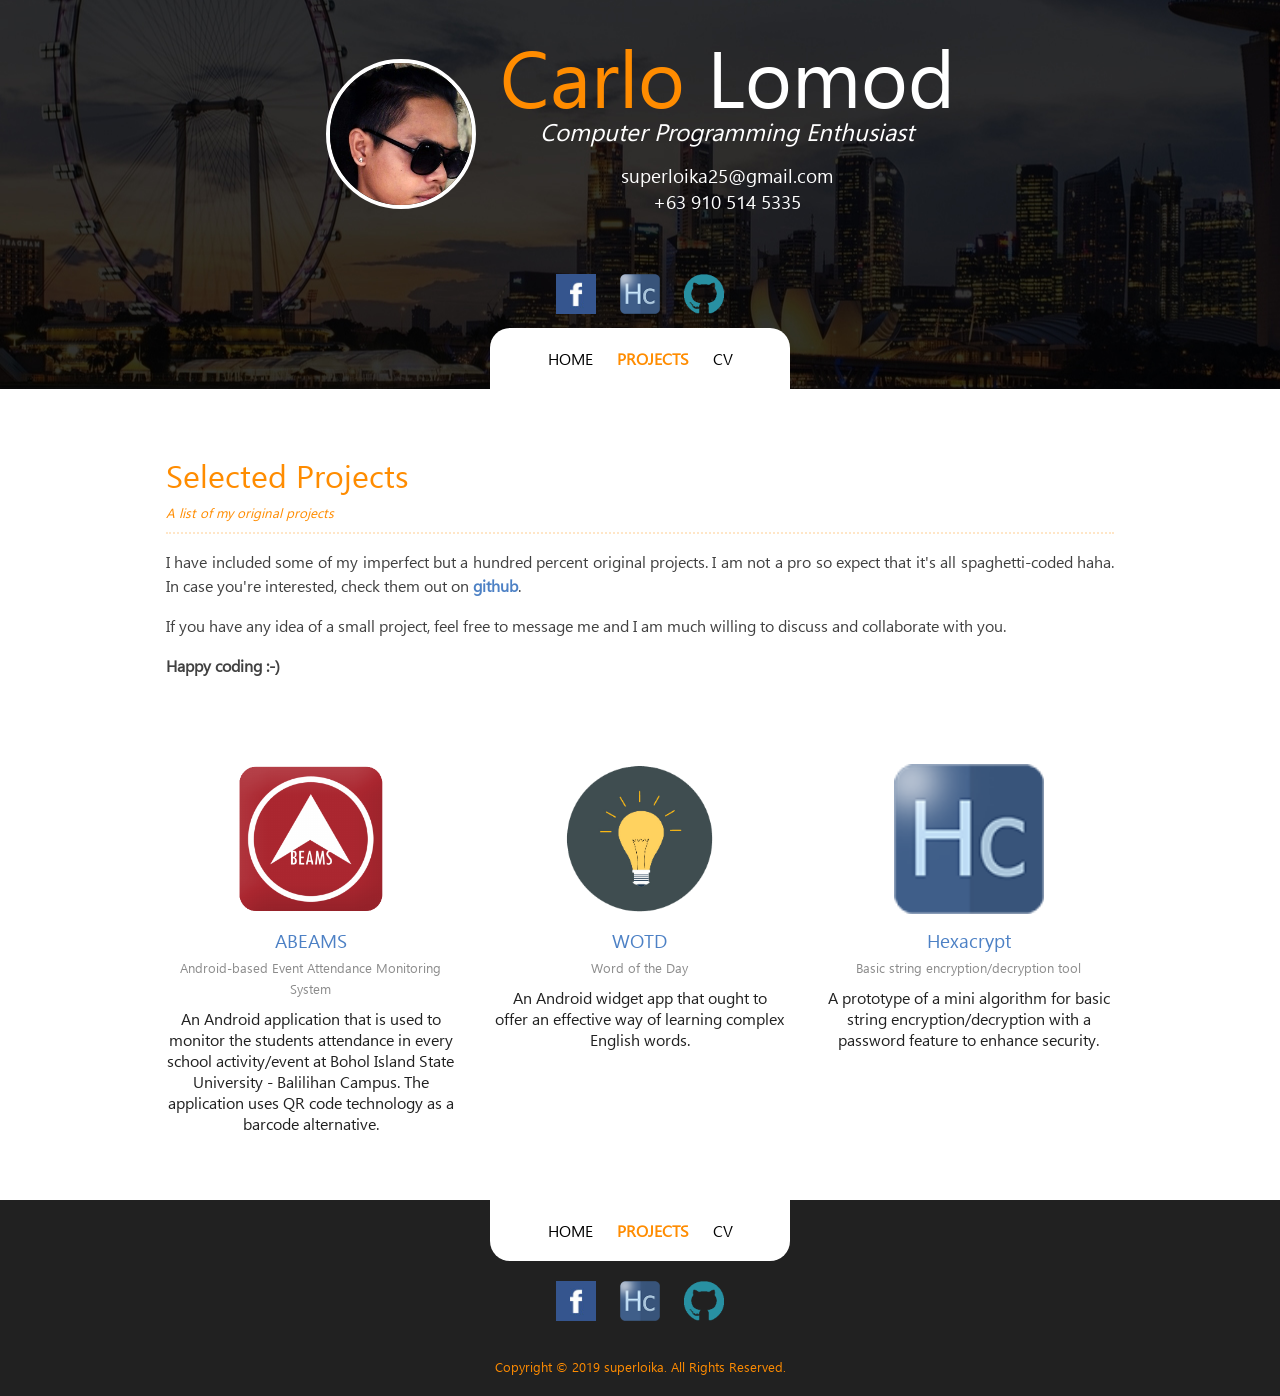
==== projects.html @ 395d38b2 "Add files via upload" ====
<!DOCTYPE html>
<html lang="en">

<head>
    <meta charset="UTF-8">
    <meta name="viewport" content="width=device-width, initial-scale=1.0">
    <meta http-equiv="X-UA-Compatible" content="ie=edge">
    <meta http-equiv="X-UA-Compatible" content="IE=7">
    <title>superloika | Projects</title>
    <meta name="description" content="Carlo Lomod | Personal Website">
    <meta name="keywords" content="superloika,carlo araiz lomod,personal website,resume,cv">
    <meta name="author" content="Carlo Lomod">
    <link rel="stylesheet" href="./css/superloika.css">
</head>

<body>
    <header id="main-header">
        <div id="profile">
            <div id="profile-avatar">
                <a href="./index.html"><img src="./img/sprlka_prof_5.jpg" alt="superloika" /></a>
            </div>
            <div id="profile-label">
                <h1><span>Carlo</span> Lomod</h1>
                <h2><em>Computer Programming Enthusiast</em></h2>
                <h3><a href="mailto:superloika25@gmail.com">superloika25@gmail.com</a>
                    <br />+63 910 514 5335</h3>
            </div>
            <div id="profile-contact">

            </div>
        </div>
        <div id="top_social" class="social">
            <a href="https://www.facebook.com/superloika" target="_blank">
                <img class="img-social" src="./img/facebookIcon.jpg" alt="facebook.com/superloika"></a>
            <a href="https://www.instagram.com/superloika" target="_blank">
                <img class="img-social" src="./img/hc.png" alt="instagram.com/superloika"></a>
            <a href="https://github.com/superloika" target="_blank">
                <img class="img-social" src="./img/img_github_logo.png" alt="github.com/superloika"></a>
        </div>
        <nav id="top_nav">
            <ul>
                <li><a href="index.html">Home</a></li>
                <li><a class="active" href="projects.html">Projects</a></li>
                <li><a href="carlo_lomod_cv.pdf" target="_blank">CV</a></li>
            </ul>
        </nav>
    </header>

    <section id="main-content">
        <article>
            <header>
                <h1>Selected Projects</h1>
                <small>A list of my original projects</small>
            </header>
            <p>I have included some of my imperfect but a hundred percent original projects.
                I am not a pro so expect that it's all spaghetti-coded haha. In case you're interested, check them out
                on <a href="https://github.com/superloika"><strong>github</strong></a>.</p>
            <p>If you have any idea of a small project,
                feel free to message me and I am much willing to discuss and collaborate with you.</p>
            <p><strong>Happy coding :-)</strong></p>
        </article>

        <section id="projects">
            <section class="project">
                <a href="#"><img src="./img/a.ico" alt="ABEAMS" /></a>
                <header>
                    <h1><a href="#">ABEAMS</a></h1>
                    <small>Android-based Event Attendance Monitoring System</small>
                </header>
                <p>An Android application that is used to monitor the students attendance in every school
                    activity/event at
                    Bohol Island State University - Balilihan Campus. The application uses QR code technology as a
                    barcode
                    alternative.</p>
            </section>
            <section class="project">
                <a target="_blank" href="https://github.com/superloika/wotd">
                    <img src="./img/wotd.png" alt="WOTD" /></a>
                <header>
                    <h1><a target="_blank" href="https://github.com/superloika/wotd">WOTD</a></h1>
                    <small>Word of the Day</small>
                </header>
                <p>An Android widget app that ought to offer an
                    effective way of learning complex English words.</p>
            </section>
            <section class="project">
                <a target="_blank" href="https://github.com/superloika/hexacrypt">
                    <img src="./img/hc.png" alt="Hexacrypt" /></a>
                <header>
                    <h1><a target="_blank" href="https://github.com/superloika/hexacrypt">Hexacrypt</a></h1>
                    <small>Basic string encryption/decryption tool</small>
                </header>
                <p>A prototype of a mini algorithm for basic string
                    encryption/decryption with a password feature
                    to enhance security.</p>
            </section>
        </section>
    </section>

    <footer>
        <nav id="bottom_nav"></nav>
        <div id="bottom_social" class="social"></div>
        <small>Copyright &copy; 2019 superloika. All Rights Reserved.</small>
    </footer>

    <!-- Scripts -->
    <script src="./js/superloika.js"></script>
</body>

</html>
---- css/superloika.css ----
/* Globals */
@font-face {
    font-family: 'myFontFam';
    src: url('../font/ebrima.ttf');
}
* {
    box-sizing: border-box;
    -moz-box-sizing: border-box;
    -webkit-box-sizing: border-box;
    /* font-family: Arial, Helvetica, sans-serif; */
    /* font-family: 'Segoe UI', Tahoma, Geneva, Verdana, sans-serif; */
    font-family: 'myFontFam';
}
a {
    text-decoration: none;
    color: #4d81c5;
}
a:hover {
    color: #ff4500;
}
a[href^="mailto:"] {
    color: #ffffff;
}
a[href^="mailto:"]:hover {
    color: #ff8c00;
}
body {
    margin:0;
}
article p {
    text-align: justify;
}
strong {
    font-weight: bold;
}


/* Header */
#main-header {
    color: #ffffff;
    background: url('../img/header.jpg') center;
    padding-top: 35px;
}
#main-header #profile a {
    color: #ffffff;
}
#main-header #profile a:hover {
    color: #ff4500;
}


/* Profile */
#profile {
    display: block;
    width: 100%;
    margin: auto;
    text-align: center;
}
#profile-avatar {
    display: inline-block;
}
#profile-avatar img {
    width: 150px;
    height: 150px;
    border-radius: 50%;
    border: 4px solid #ffffff;
    margin-right: 20px;
}
#profile-label {
    display: inline-block;
}
#profile-label h1 {
    font-weight: 100;
    font-size: 5.0rem;
    /* font-size: 7vw; */
    padding: 0;
    margin: 0;
    line-height: 5rem;   
}
#profile-label h2 {
    padding: 0;
    margin: 0;
    font-weight: 400;
}
#profile-label h3 {
    padding: 0;
    margin-top: 15px;
    font-weight: 300;
}
#profile-label p {
    padding: 0;
    margin-top: 10px;
}
#profile-label span {
    color: #ff8c00;
}


/* Social Links */
.social {
    display: block;
    text-align: center;
    margin-top: 30px;
}
.img-social {
    width: 60px;
    padding: 10px;
}
.social a:hover {
    opacity: .8;
}


/* Main Navigation */
nav {
    margin: 0;
}
nav ul {
    background-color: #ffffff;
    width: 300px;
    margin: auto;
    border-radius: 20px 20px 0 0;
    padding: 20px;
    text-align: center;
}
nav ul li {
    display: inline-block;
}
nav ul li a {
    color: #000000;
    padding: 10px;
    font-weight: 500;
    text-transform: uppercase;
}
nav ul li a:hover {
    color: #ff4500;
    font-weight: bold;
}
nav ul li a.active{
    color: #ff8c00;
    font-weight: bold;
}


/* Bottom Navigation */
#bottom_nav ul {
    border-radius: 0 0 20px 20px;
    margin-top: -20px;
    margin-bottom: -20px;
}


/* Main Content */
#main-content {
    margin-top: -3px;
    background-color: #ffffff;
    width: 85%;
    margin: auto;
    padding: 50px;
    border-radius: 20px;
}
#main-content article {
    /* background-color: #f5f5f5; */
    background-color: #ffffff;
    padding: 20px;
    border-radius: 20px;
    /* line-height: 1.2; */
    color: #414141;
    display: block;
    margin-bottom: 30px;
    clear: left;
    /* box-shadow: 1px 1px 20px #dfdfdf; */
    /* float: left; */
}
#main-content article header {
    border-bottom: 2px dotted #ffe6c7;
    padding-bottom: 10px;
    color: #ff8c00;
}
#main-content article header small {
    font-style: italic;
}
#main-content article header h1{
    padding: 0;
    margin: 0;
    font-size: 2rem;
    font-weight: normal;
    line-height: 2rem;
    margin-bottom: 10px;
}
#main-content article p{
    line-height: 1.5rem;
}


/* Projects Section */
#projects {
    text-align: center;
}

/* #main-content .project section */
.project {
    padding: 20px;
    margin-bottom: 30px;
    width: 33.3%;
    float: left;
    background-color: #ffffff;
}
.project img {
    width: 150px;
    height: 150px;
}
.project header {
    margin-bottom: 30px;
}
.project header h1{
    font-size: larger;
    font-weight: 500;
    padding: 0;
    margin: 0;
    margin-top: 10px;
    margin-bottom: 2px;
}
.project header small {
    color: #8b8b8b;
}
.project p{
    color: #212121;
    margin-top: -20px;
    padding: 0;
}
.project header a{
    color: #4d81c5;
}
.project header a:hover{
    color: #ff4500;
}
.project img:hover {
    opacity: .8;
}


/* Footer */
footer {
    clear: left;
    background-color: #212121;
    color: #ff8c00;
    text-align: center;
    padding-bottom: 20px;
}
footer #bottom_social {
    margin-bottom: 20px;
}


/* Media Queries */
@media screen and (max-width: 768px) {

    /* Globals */
    #main-content article header h1 {
        font-size: 1.4rem;
        font-weight: 600;
    }

    /* Profile */
    #profile-avatar img {
        margin-right: 0;
    }

    /* Main Content */
    #main-content {
        width: 100%;
        padding: 5px;
    }

    /* .project Section */
    .project {
        width: 100%;
        margin-bottom: 20px;
        float: left;
       
    }
}
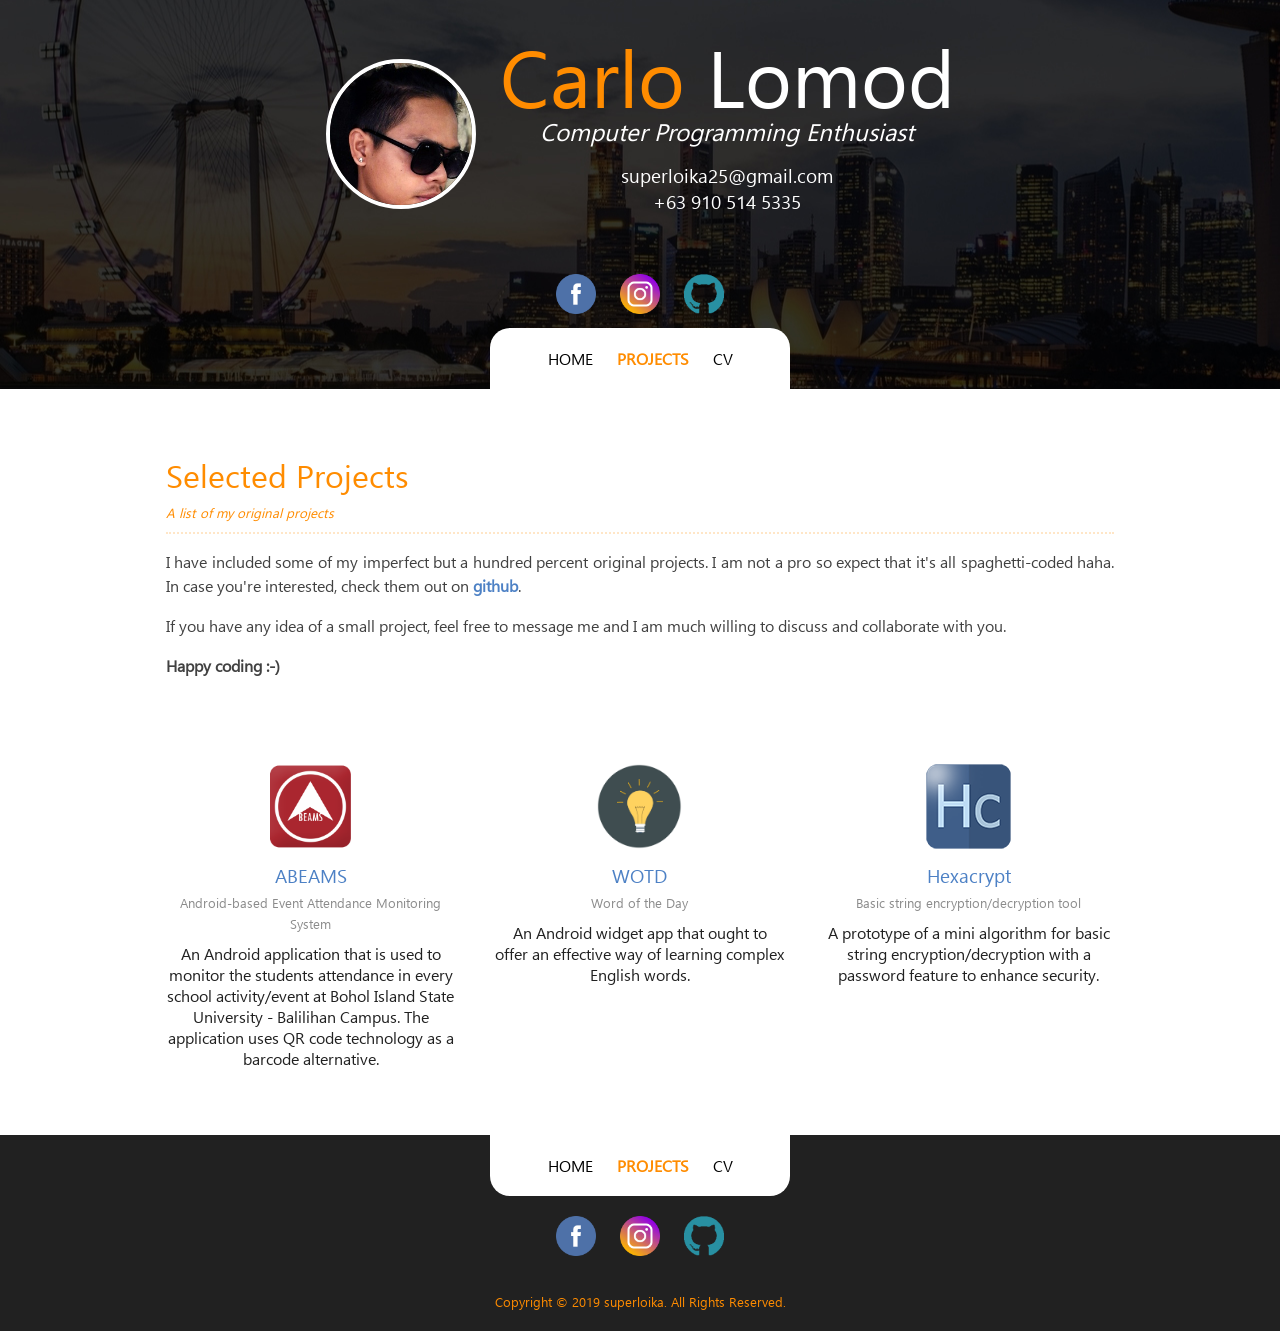
==== commit e10c9abc: "Update projects.html" ====
--- a/projects.html
+++ b/projects.html
@@ -31,9 +31,9 @@
         </div>
         <div id="top_social" class="social">
             <a href="https://www.facebook.com/superloika" target="_blank">
-                <img class="img-social" src="./img/facebookIcon.jpg" alt="facebook.com/superloika"></a>
+                <img class="img-social" src="./img/fb.png" alt="facebook.com/superloika"></a>
             <a href="https://www.instagram.com/superloika" target="_blank">
-                <img class="img-social" src="./img/hc.png" alt="instagram.com/superloika"></a>
+                <img class="img-social" src="./img/ig.png" alt="instagram.com/superloika"></a>
             <a href="https://github.com/superloika" target="_blank">
                 <img class="img-social" src="./img/img_github_logo.png" alt="github.com/superloika"></a>
         </div>
@@ -107,4 +107,4 @@
     <script src="./js/superloika.js"></script>
 </body>
 
-</html>+</html>
--- a/css/superloika.css
+++ b/css/superloika.css
@@ -207,8 +207,8 @@
     background-color: #ffffff;
 }
 .project img {
-    width: 150px;
-    height: 150px;
+    width: 85px;
+    height: 85px;
 }
 .project header {
     margin-bottom: 30px;
@@ -280,4 +280,4 @@
         float: left;
        
     }
-}+}
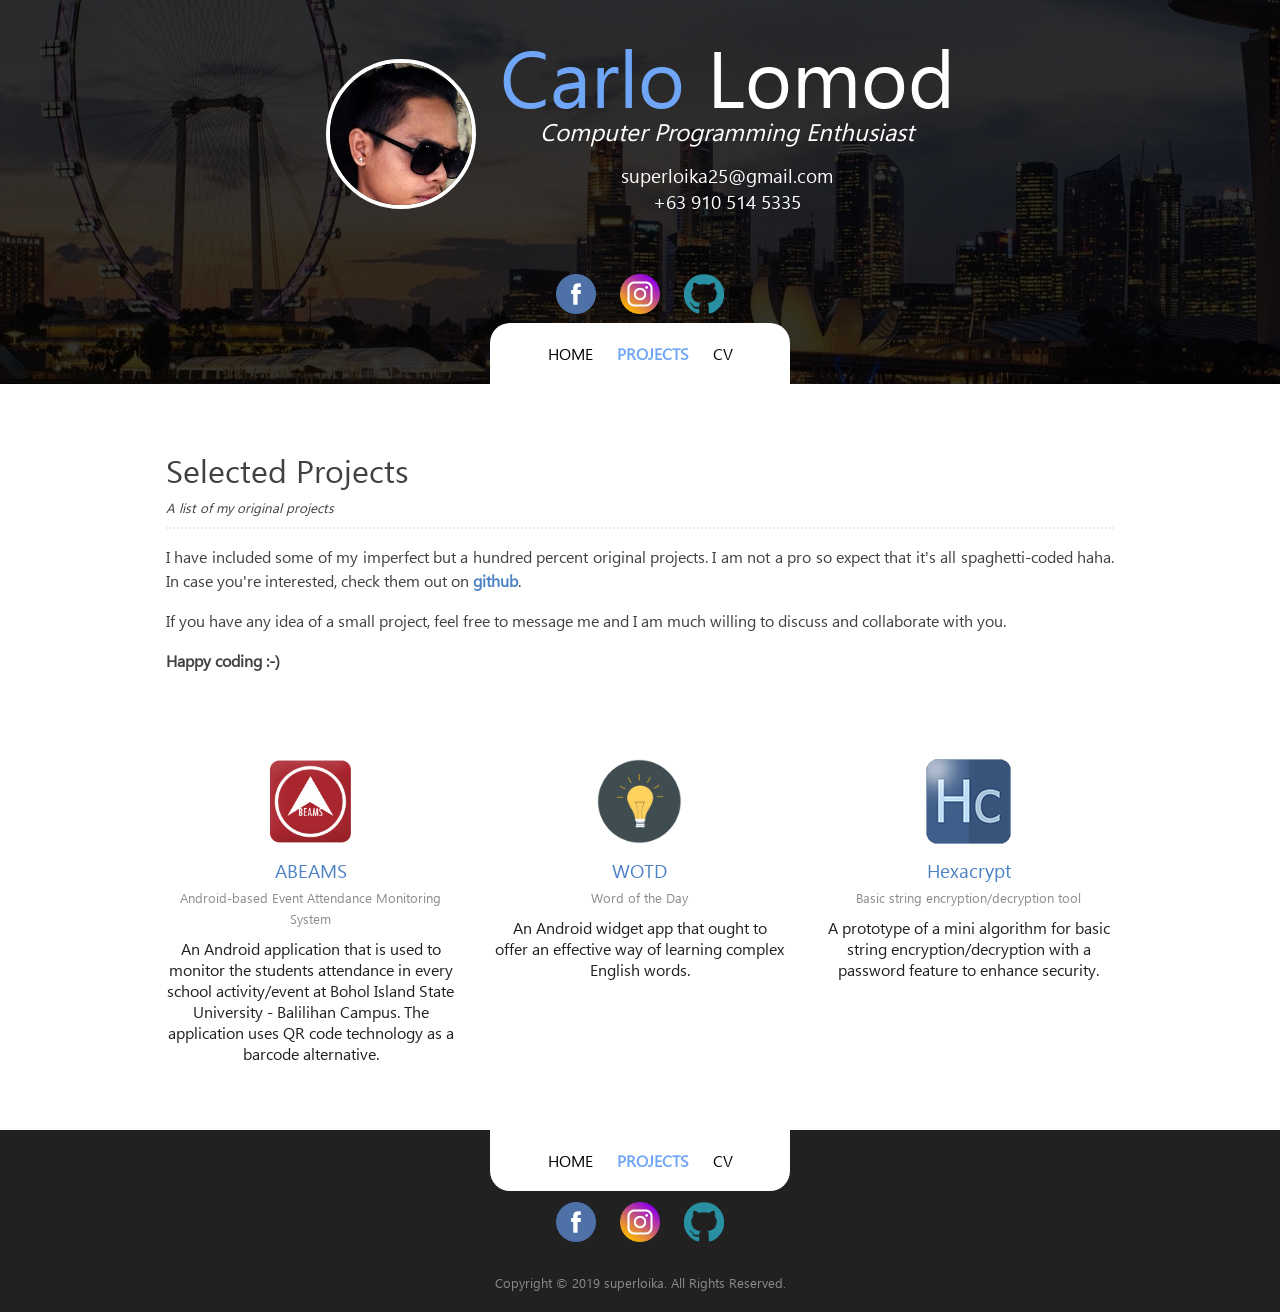
==== commit 5f8bcb9f: "Updated cv" ====
--- a/projects.html
+++ b/projects.html
@@ -11,6 +11,7 @@
     <meta name="keywords" content="superloika,carlo araiz lomod,personal website,resume,cv">
     <meta name="author" content="Carlo Lomod">
     <link rel="stylesheet" href="./css/superloika.css">
+    <link rel="shortcut icon" href="./img/k_emblem.ico" type="image/x-icon">
 </head>
 
 <body>
@@ -99,6 +100,7 @@
 
     <footer>
         <nav id="bottom_nav"></nav>
+		<br>
         <div id="bottom_social" class="social"></div>
         <small>Copyright &copy; 2019 superloika. All Rights Reserved.</small>
     </footer>
--- a/css/superloika.css
+++ b/css/superloika.css
@@ -16,13 +16,15 @@
     color: #4d81c5;
 }
 a:hover {
-    color: #ff4500;
+    /* color: #ff4500; */
+    color: #3374d6;
 }
 a[href^="mailto:"] {
     color: #ffffff;
 }
 a[href^="mailto:"]:hover {
-    color: #ff8c00;
+    /* color: #ff8c00; */
+    color: #70a6f7;
 }
 body {
     margin:0;
@@ -45,7 +47,8 @@
     color: #ffffff;
 }
 #main-header #profile a:hover {
-    color: #ff4500;
+    /* color: #ff4500; */
+    color: #70a6f7;
 }
 
 
@@ -55,6 +58,7 @@
     width: 100%;
     margin: auto;
     text-align: center;
+    margin-bottom: 30px;
 }
 #profile-avatar {
     display: inline-block;
@@ -92,7 +96,8 @@
     margin-top: 10px;
 }
 #profile-label span {
-    color: #ff8c00;
+    /* color: #ff8c00; */
+    color: #70a6f7;
 }
 
 
@@ -100,11 +105,12 @@
 .social {
     display: block;
     text-align: center;
-    margin-top: 30px;
+    /* margin-top: 30px; */
 }
 .img-social {
     width: 60px;
     padding: 10px;
+    padding-bottom: 5px;
 }
 .social a:hover {
     opacity: .8;
@@ -133,11 +139,12 @@
     text-transform: uppercase;
 }
 nav ul li a:hover {
-    color: #ff4500;
+    /* color: #ff4500; */
+    color: #3374d6;
     font-weight: bold;
 }
 nav ul li a.active{
-    color: #ff8c00;
+    color: #70a6f7;
     font-weight: bold;
 }
 
@@ -173,9 +180,9 @@
     /* float: left; */
 }
 #main-content article header {
-    border-bottom: 2px dotted #ffe6c7;
+    border-bottom: 2px dotted #e9e9e9; /* #ffe6c7; */
     padding-bottom: 10px;
-    color: #ff8c00;
+    /* color: #3374d6; */
 }
 #main-content article header small {
     font-style: italic;
@@ -190,6 +197,9 @@
 }
 #main-content article p{
     line-height: 1.5rem;
+}
+#main-content article a:hover {
+    text-decoration: underline;
 }
 
 
@@ -232,8 +242,9 @@
 .project header a{
     color: #4d81c5;
 }
-.project header a:hover{
-    color: #ff4500;
+.project a:hover{
+    /* color: #ff4500; */
+    text-decoration: underline;
 }
 .project img:hover {
     opacity: .8;
@@ -244,7 +255,7 @@
 footer {
     clear: left;
     background-color: #212121;
-    color: #ff8c00;
+    color: #8b8b8b;
     text-align: center;
     padding-bottom: 20px;
 }
@@ -265,6 +276,12 @@
     /* Profile */
     #profile-avatar img {
         margin-right: 0;
+        margin-bottom: 20px;
+    }
+
+    /* Profile */
+    #profile {
+        margin-bottom: 0;
     }
 
     /* Main Content */
@@ -280,4 +297,4 @@
         float: left;
        
     }
-}
+}
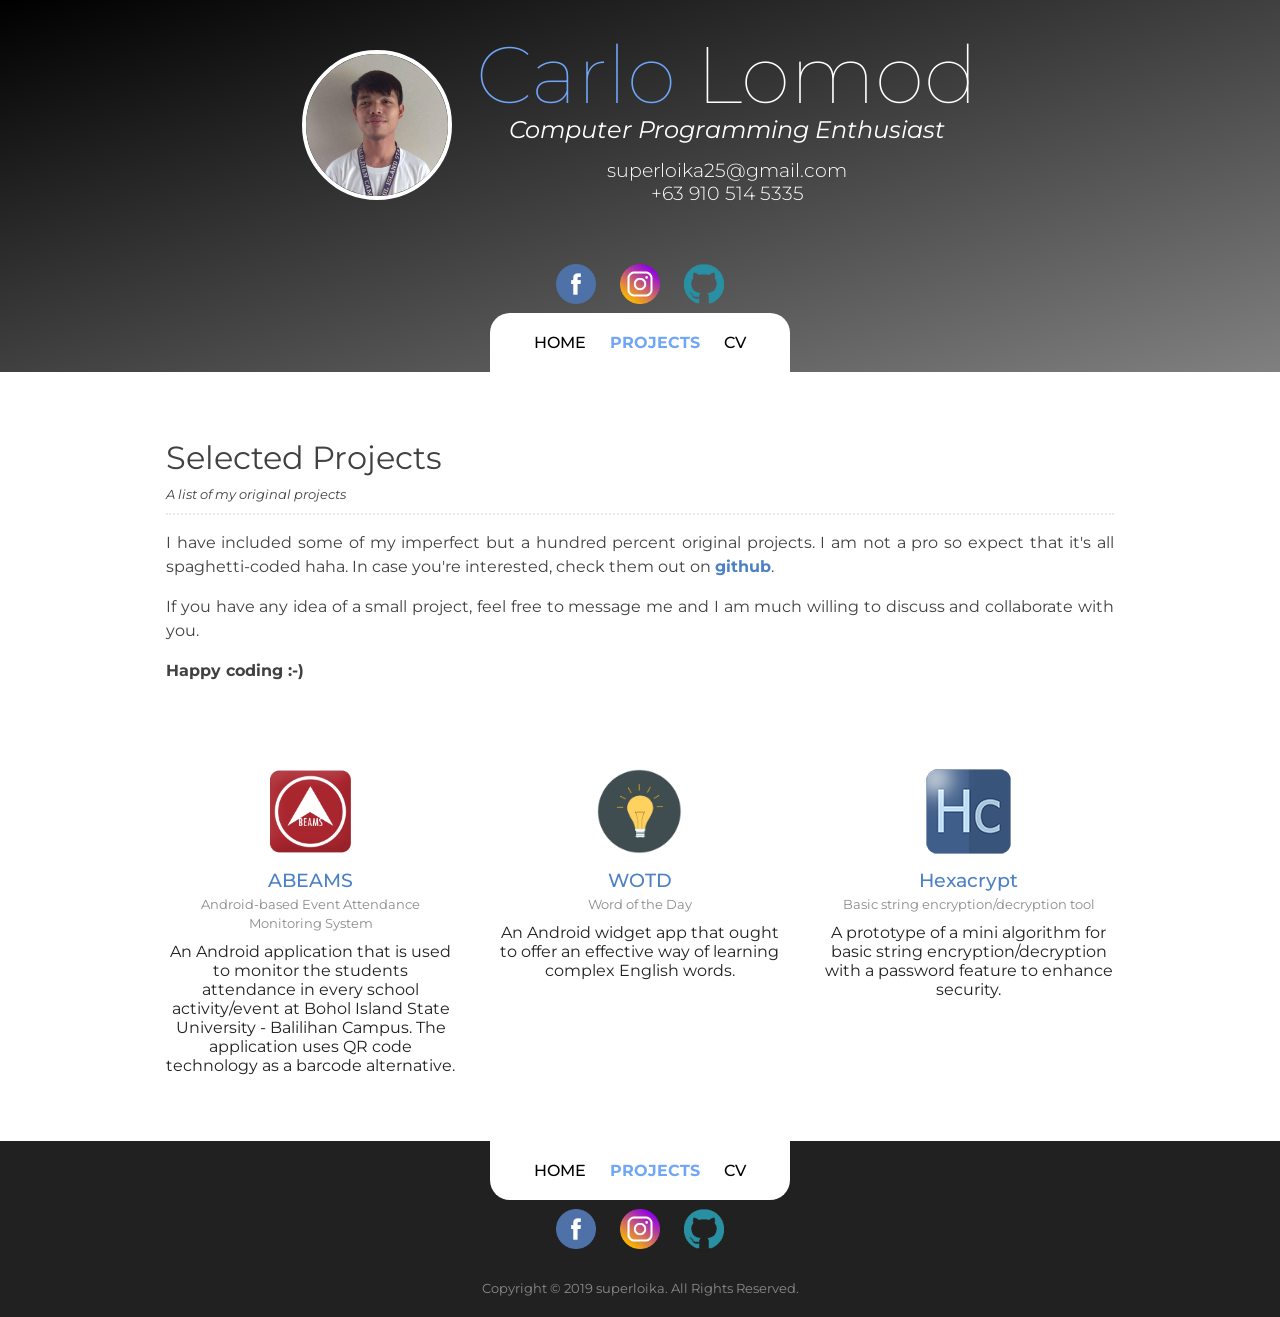
==== commit 9a58dfa0: "Update projects.html" ====
--- a/projects.html
+++ b/projects.html
@@ -11,6 +11,7 @@
     <meta name="keywords" content="superloika,carlo araiz lomod,personal website,resume,cv">
     <meta name="author" content="Carlo Lomod">
     <link rel="stylesheet" href="./css/superloika.css">
+    <link href="https://fonts.googleapis.com/css?family=Montserrat&display=swap" rel="stylesheet">
     <link rel="shortcut icon" href="./img/k_emblem.ico" type="image/x-icon">
 </head>
 
--- a/css/superloika.css
+++ b/css/superloika.css
@@ -1,15 +1,16 @@
 /* Globals */
-@font-face {
+/* @font-face {
     font-family: 'myFontFam';
     src: url('../font/ebrima.ttf');
-}
+} */
 * {
     box-sizing: border-box;
     -moz-box-sizing: border-box;
     -webkit-box-sizing: border-box;
-    /* font-family: Arial, Helvetica, sans-serif; */
-    /* font-family: 'Segoe UI', Tahoma, Geneva, Verdana, sans-serif; */
-    font-family: 'myFontFam';
+/*     font-family: Arial, Helvetica, sans-serif; */
+/*     font-family: 'Segoe UI', Tahoma, Geneva, Verdana, sans-serif; */
+/*     font-family: 'myFontFam'; */
+    font-family: 'Montserrat', sans-serif;
 }
 a {
     text-decoration: none;
@@ -40,7 +41,8 @@
 /* Header */
 #main-header {
     color: #ffffff;
-    background: url('../img/header.jpg') center;
+/*     background: url('../img/header.jpg') center; */
+    background: linear-gradient(to bottom right, black, gray);
     padding-top: 35px;
 }
 #main-header #profile a {
@@ -297,4 +299,4 @@
         float: left;
        
     }
-}+}
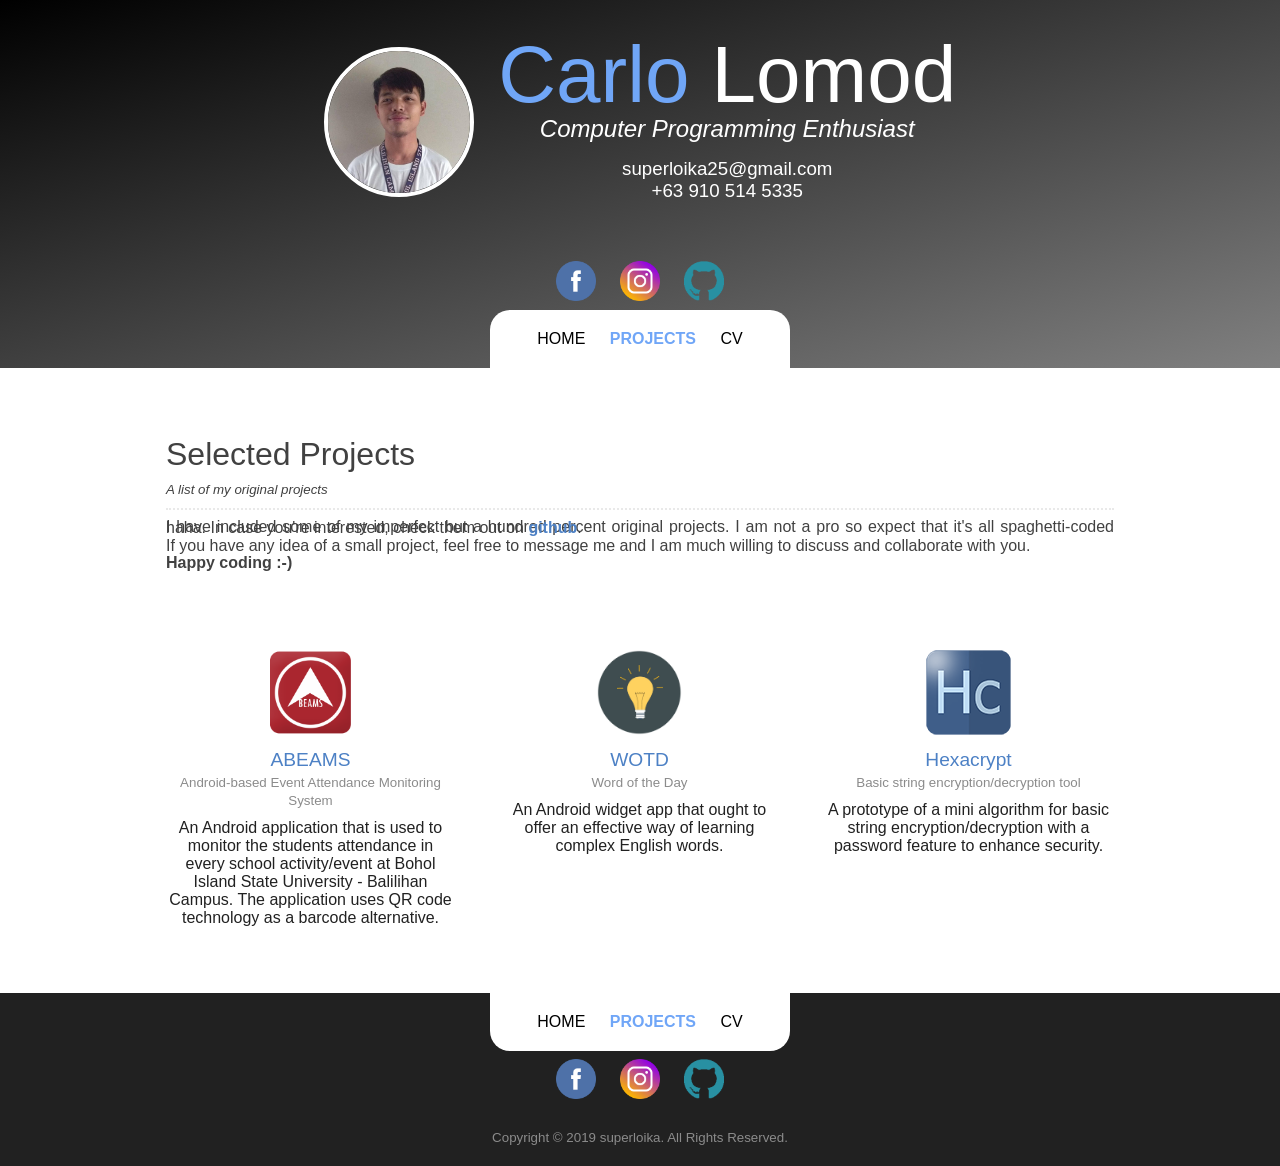
==== commit 12f9422d: "Update projects.html" ====
--- a/projects.html
+++ b/projects.html
@@ -11,7 +11,7 @@
     <meta name="keywords" content="superloika,carlo araiz lomod,personal website,resume,cv">
     <meta name="author" content="Carlo Lomod">
     <link rel="stylesheet" href="./css/superloika.css">
-    <link href="https://fonts.googleapis.com/css?family=Montserrat&display=swap" rel="stylesheet">
+    <link href="https://fonts.googleapis.com/css?family=Roboto:400,700&display=swap" rel="stylesheet">
     <link rel="shortcut icon" href="./img/k_emblem.ico" type="image/x-icon">
 </head>
 
--- a/css/superloika.css
+++ b/css/superloika.css
@@ -198,7 +198,7 @@
     margin-bottom: 10px;
 }
 #main-content article p{
-    line-height: 1.5rem;
+    line-height: 1.5px;
 }
 #main-content article a:hover {
     text-decoration: underline;
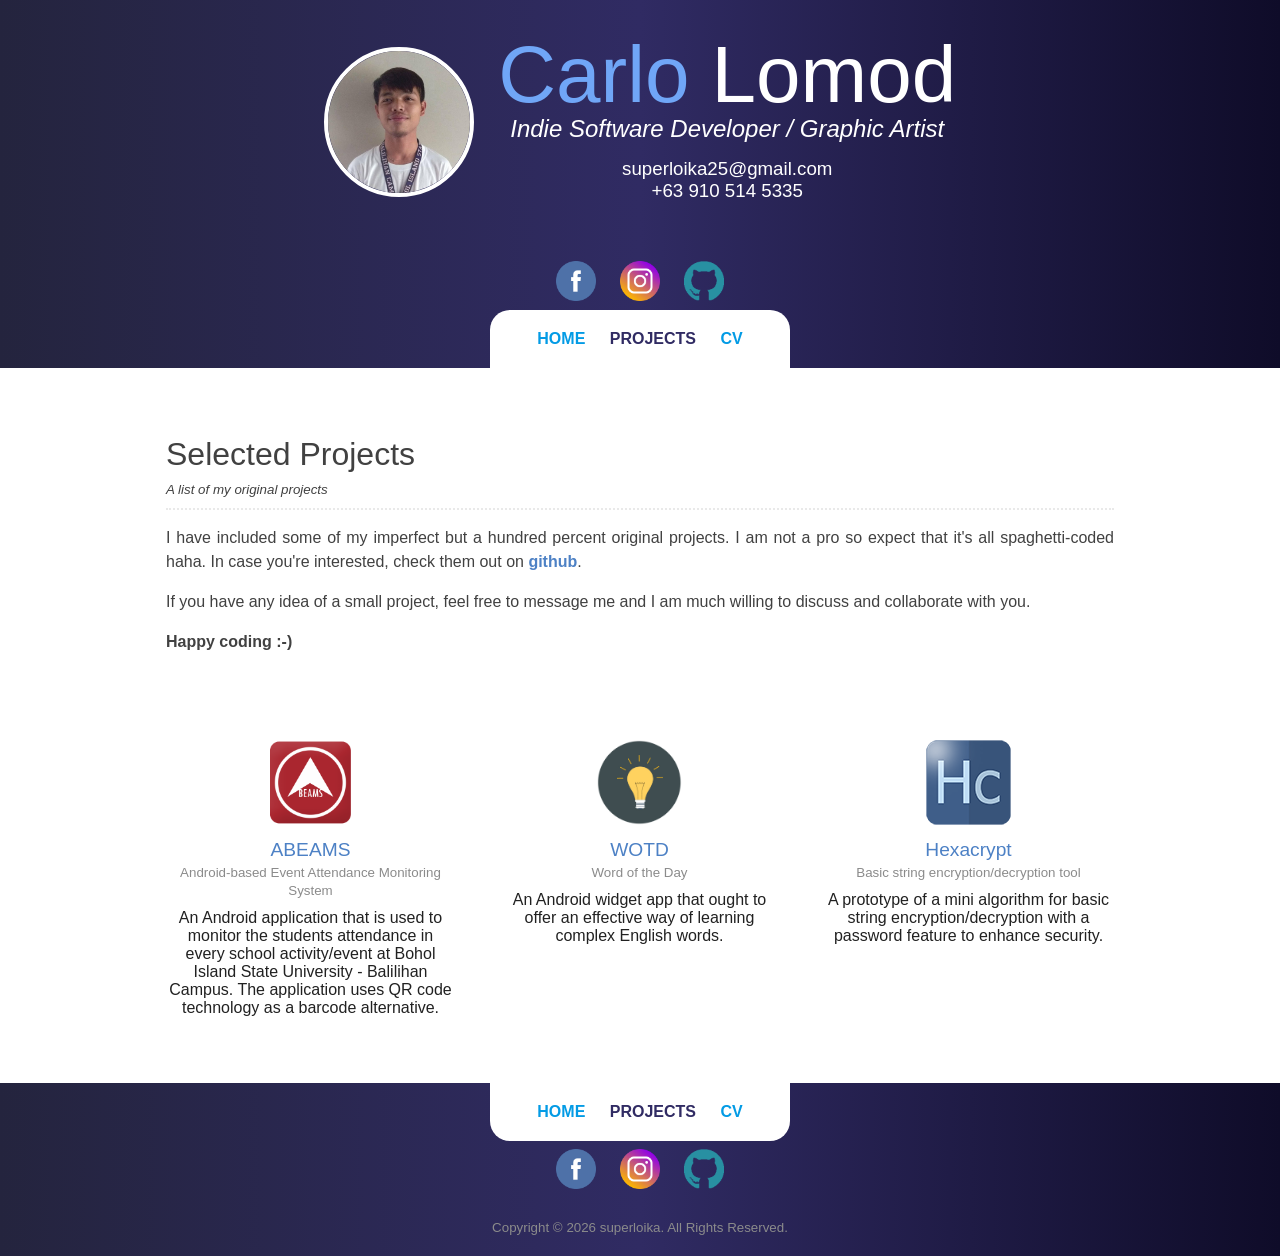
==== commit 7a079169: "Minimal color modifications" ====
--- a/projects.html
+++ b/projects.html
@@ -23,7 +23,7 @@
             </div>
             <div id="profile-label">
                 <h1><span>Carlo</span> Lomod</h1>
-                <h2><em>Computer Programming Enthusiast</em></h2>
+                <h2><em>Indie Software Developer / Graphic Artist</em></h2>
                 <h3><a href="mailto:superloika25@gmail.com">superloika25@gmail.com</a>
                     <br />+63 910 514 5335</h3>
             </div>
@@ -103,7 +103,7 @@
         <nav id="bottom_nav"></nav>
 		<br>
         <div id="bottom_social" class="social"></div>
-        <small>Copyright &copy; 2019 superloika. All Rights Reserved.</small>
+        <small>Copyright &copy; <span id="year"></span> superloika. All Rights Reserved.</small>
     </footer>
 
     <!-- Scripts -->
--- a/css/superloika.css
+++ b/css/superloika.css
@@ -10,7 +10,7 @@
 /*     font-family: Arial, Helvetica, sans-serif; */
 /*     font-family: 'Segoe UI', Tahoma, Geneva, Verdana, sans-serif; */
 /*     font-family: 'myFontFam'; */
-    font-family: 'Montserrat', sans-serif;
+    font-family: 'Roboto', sans-serif;
 }
 a {
     text-decoration: none;
@@ -42,7 +42,8 @@
 #main-header {
     color: #ffffff;
 /*     background: url('../img/header.jpg') center; */
-    background: linear-gradient(to bottom right, black, gray);
+    background: linear-gradient(to left, #0f0c29, #302b63, #24243e);
+    /* background-color: #263238; */
     padding-top: 35px;
 }
 #main-header #profile a {
@@ -135,19 +136,21 @@
     display: inline-block;
 }
 nav ul li a {
-    color: #000000;
+    color: #039be5;
     padding: 10px;
-    font-weight: 500;
+    font-weight: bold;
     text-transform: uppercase;
 }
 nav ul li a:hover {
     /* color: #ff4500; */
-    color: #3374d6;
-    font-weight: bold;
+    color: #302b63;
+    /* background-color: #3374d6; */
+    /* background: linear-gradient(to top, #0f0c29, #302b63, #24243e); */
+    
 }
 nav ul li a.active{
-    color: #70a6f7;
-    font-weight: bold;
+    color: #302b63;
+    /* background: linear-gradient(to top, #0f0c29, #302b63, #24243e); */
 }
 
 
@@ -162,7 +165,8 @@
 /* Main Content */
 #main-content {
     margin-top: -3px;
-    background-color: #ffffff;
+    /* background-color: #ffffff; */
+    /* background: linear-gradient(to top, #ece9e6, #ffffff, #ece9e6); */
     width: 85%;
     margin: auto;
     padding: 50px;
@@ -198,7 +202,7 @@
     margin-bottom: 10px;
 }
 #main-content article p{
-    line-height: 1.5px;
+    line-height: 1.5rem;
 }
 #main-content article a:hover {
     text-decoration: underline;
@@ -256,7 +260,8 @@
 /* Footer */
 footer {
     clear: left;
-    background-color: #212121;
+    background: linear-gradient(to left, #0f0c29, #302b63, #24243e);
+    /* background-color: #263238; */
     color: #8b8b8b;
     text-align: center;
     padding-bottom: 20px;
